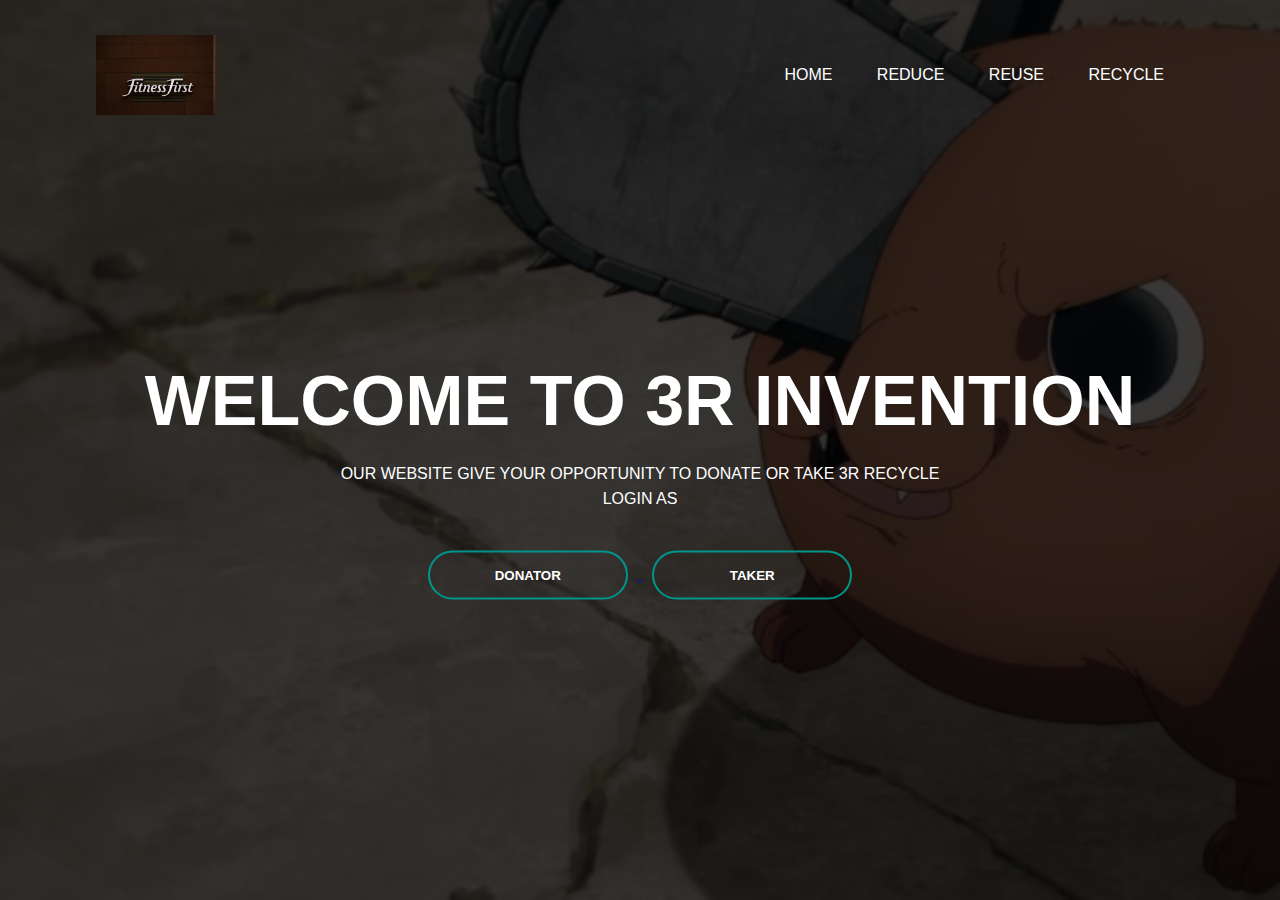
==== html/index.htm @ 9f31bded "Add files via upload" ====
<html>
<head>
    <title>HOMEPAGE</title>
    <link rel="stylesheet" href="style.css">
</head>
<body>
    
    
    
    <div class="banner">
        <div class="navbar">
            <img src="logo.jpg" class="logo">
            <ul>
                
                <li><a href="index.htm">HOME</a></li>
                <li><a href="REDUCE.html">REDUCE</a></li>
                <li><a href="REUSE.html">REUSE</a></li>
                <li><a href="RECYCLE.html">RECYCLE</a></li>
                
            
            
            
            </ul>
        
        
        </div>
        <div class="content">
            <h1>WELCOME TO 3R INVENTION</h1>
            <p>OUR WEBSITE GIVE YOUR OPPORTUNITY TO DONATE OR TAKE 3R RECYCLE <br>LOGIN AS</p>
            
            <div>
                <a href="loginD.html">
                <button type="button">DONATOR</button>
                </a>
                <a href="loginT.html">
                <button type="button">TAKER</button>
                </a>
            </div>
        
        </div>
        
    
            
    </div>
    
    
    
</body>
</html>
---- html/style.css ----
*{
    margin: 0;
    padding: 0;
    font-family: sans-serif;
}
.banner{
    width: 100%;
    height: 100vh;
    background-image: linear-gradient(rgba(0,0,0,0.75),rgba(0,0,0,0.75)),url(pochita.avif);
        background-size: cover;
        bacground-position: center;
}
.navbar{
    width: 85%;
    margin: auto;
    padding: 35px 0;
    display: flex;
    align-items: center;
    justify-content: space-between;
}
.logo{
    width: 120px;
    cursor: pointer;
}
.navbar ul li{
    list-style: none;
    display: inline-block;
    margin: 0 20px;
    position: relative;
}
.navbar ul li a{
    text-decoration: none;
    color: #fff;
    text-transform: uppercase;
}
.navbar ul li::after{
    content: '';
    height: 3px;
    width: 0;
    background: #009688;
    position: absolute;
    left: 0;
    bottom: 0;
    transition: 0.5s;
}
.navbar ul li:hover::after{
    width: 100%;
}
.content{
    width: 100%;
    position: absolute;
    top: 50%;
    transform: translateY(-50%);
    text-align: center;
    color: #fff;
}
.content h1{
    font-size: 70px;
    margin-top: 80px;
}
.content p{
    margin: 20px auto;
    font-weight: 100;
    line-height: 25px;
}
button{
    width: 200px;
    padding: 15px 0;
    text-align: center;
    margin: 20px 10px;
    border-radius: 25px;
    font-weight: bold;
    border: 2px solid #009688;
    background: transparent;
    color: #fff;
    cursor: pointer;
    position: relative;
    overflow: hidden;
    
}

span{
    background: #009688;
    height: 100%;
    width: 0;
    border-radius: 25px;
    position: absolute;
    left: 0;
    bottom: 0;
    z-index: -1;
    transition: 0.5s;
}
button:hover span{
    width: 100%;
}
button:hover{
    border: none;
}
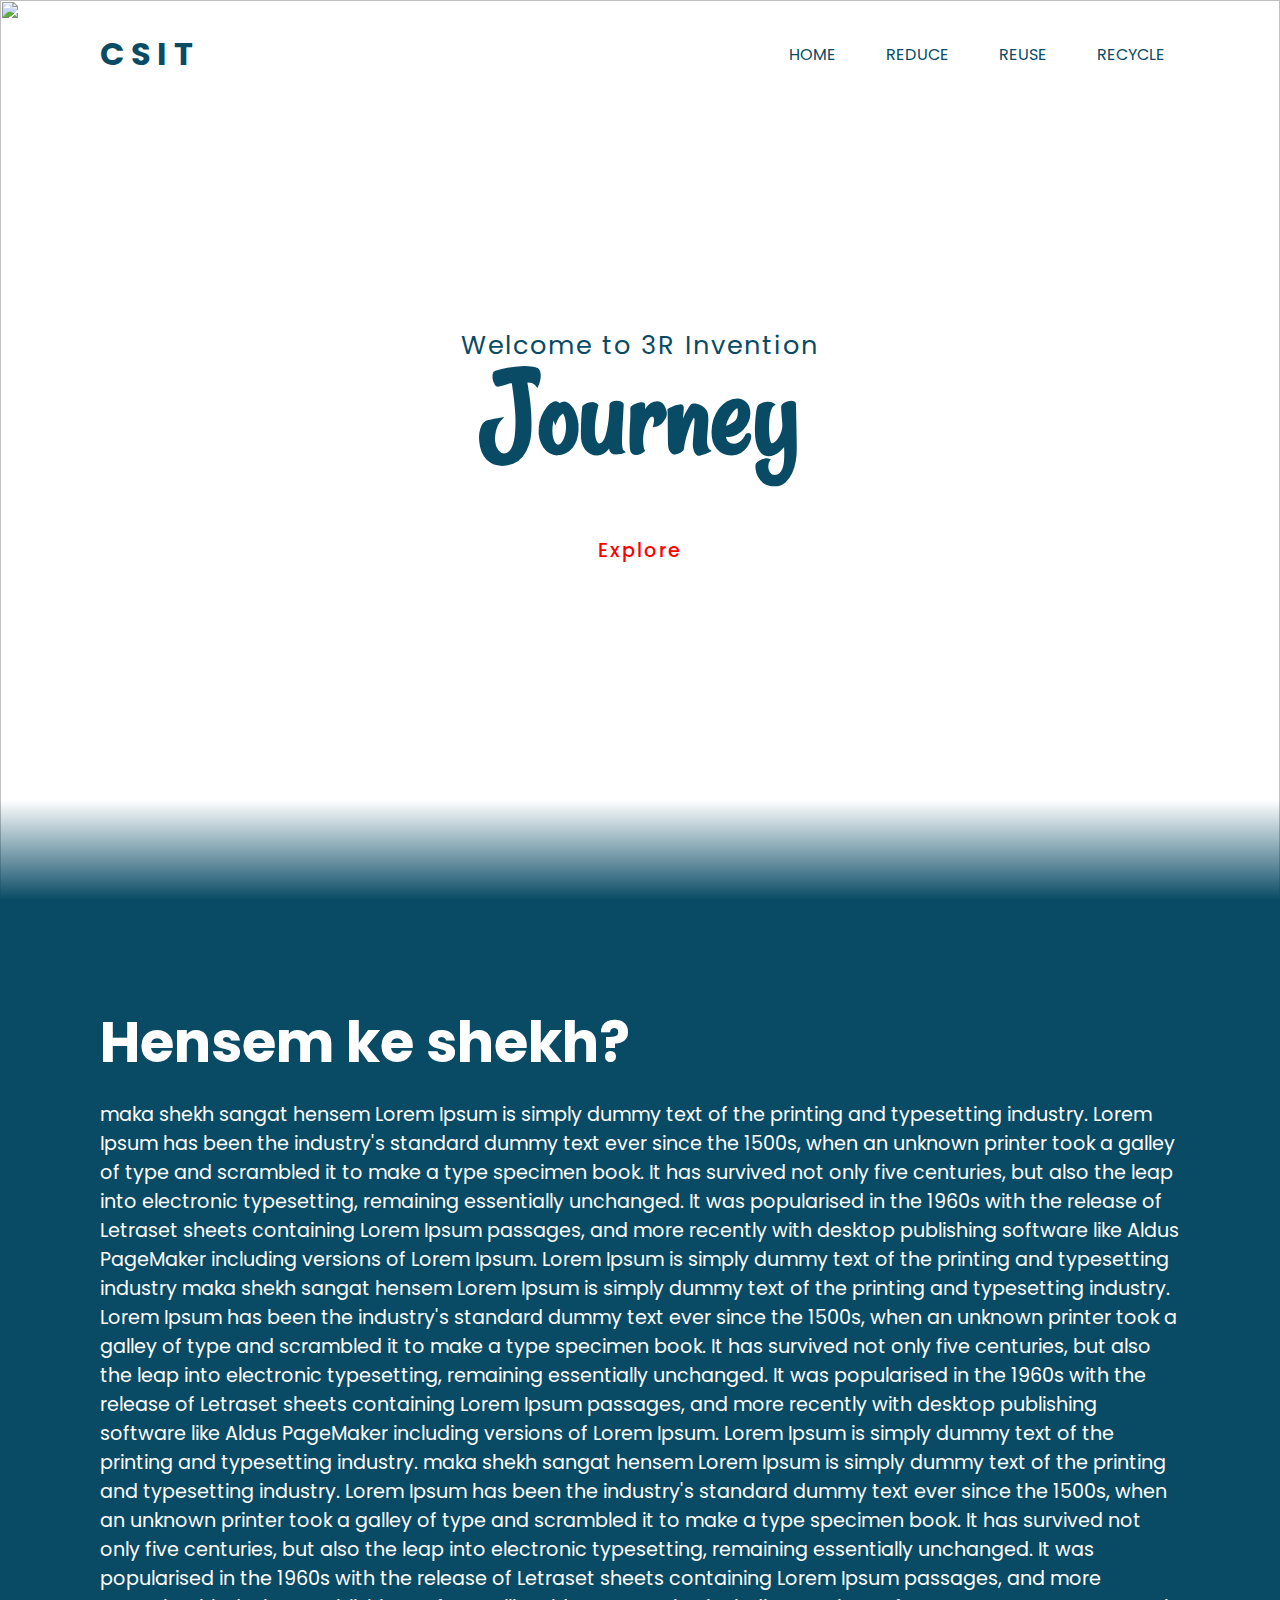
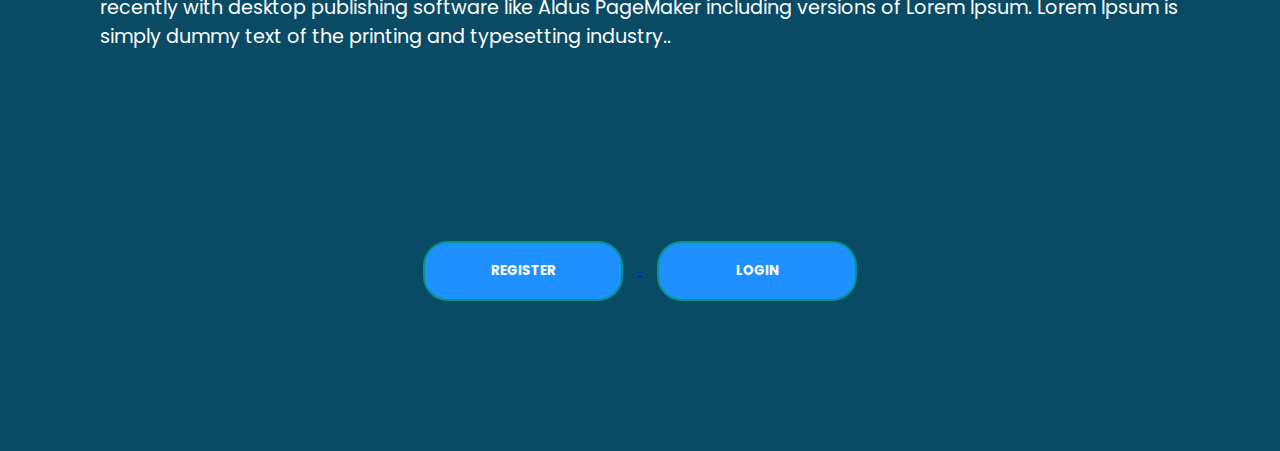
==== commit 306b834b: "Update index.htm" ====
--- a/html/index.htm
+++ b/html/index.htm
@@ -1,49 +1,81 @@
+<!doctype html>
 <html>
-<head>
-    <title>HOMEPAGE</title>
-    <link rel="stylesheet" href="style.css">
-</head>
+	<head>
+		<title>Parallex Scroll</title>
+		<link rel="stylesheet" type="text/css" href="style.css">
+	</head>
 <body>
-    
-    
-    
-    <div class="banner">
-        <div class="navbar">
-            <img src="logo.jpg" class="logo">
-            <ul>
-                
-                <li><a href="index.htm">HOME</a></li>
-                <li><a href="REDUCE.html">REDUCE</a></li>
-                <li><a href="REUSE.html">REUSE</a></li>
-                <li><a href="RECYCLE.html">RECYCLE</a></li>
-                
-            
-            
-            
-            </ul>
-        
-        
-        </div>
-        <div class="content">
-            <h1>WELCOME TO 3R INVENTION</h1>
-            <p>OUR WEBSITE GIVE YOUR OPPORTUNITY TO DONATE OR TAKE 3R RECYCLE <br>LOGIN AS</p>
-            
+	<header id="header">
+	<a href="#" class="logo">C S I T</a>
+	<ul>
+		<li><a href="index.html" class="active">HOME</a></li>
+		<li><a href="REDUCE.html">REDUCE</a></li>
+		<li><a href="REUSE.html">REUSE</a></li>
+		<li><a href="RECYCLE.html">RECYCLE</a></li>
+		
+		</ul>
+	
+	</header>
+	<section>
+		<h2 id="text"><span>Welcome to 3R Invention</span><br>Journey</h2>
+		<img src="bird1.png" id="bird1">
+		<img src="bird2.png" id="bird2">
+		<img src="forest.png" id="forest">
+		<div class="main-text">
+		<a href="#" id="btn">Explore</a>
+		</div>
+		
+		<img src="rocks.png" id="rocks">
+		<img src="water.png" id="water">
+		
+	
+	</section>
+	<div class="sec">
+		<h2>Hensem ke shekh?</h2>
+		<p>maka shekh sangat hensem Lorem Ipsum is simply dummy text of the printing and typesetting industry. Lorem Ipsum has been the industry's standard dummy text ever since the 1500s, when an unknown printer took a galley of type and scrambled it to make a type specimen book. It has survived not only five centuries, but also the leap into electronic typesetting, remaining essentially unchanged. It was popularised in the 1960s with the release of Letraset sheets containing Lorem Ipsum passages, and more recently with desktop publishing software like Aldus PageMaker including versions of Lorem Ipsum. Lorem Ipsum is simply dummy text of the printing and typesetting industry
+			maka shekh sangat hensem Lorem Ipsum is simply dummy text of the printing and typesetting industry. Lorem Ipsum has been the industry's standard dummy text ever since the 1500s, when an unknown printer took a galley of type and scrambled it to make a type specimen book. It has survived not only five centuries, but also the leap into electronic typesetting, remaining essentially unchanged. It was popularised in the 1960s with the release of Letraset sheets containing Lorem Ipsum passages, and more recently with desktop publishing software like Aldus PageMaker including versions of Lorem Ipsum. Lorem Ipsum is simply dummy text of the printing and typesetting industry.
+			maka shekh sangat hensem Lorem Ipsum is simply dummy text of the printing and typesetting industry. Lorem Ipsum has been the industry's standard dummy text ever since the 1500s, when an unknown printer took a galley of type and scrambled it to make a type specimen book. It has survived not only five centuries, but also the leap into electronic typesetting, remaining essentially unchanged. It was popularised in the 1960s with the release of Letraset sheets containing Lorem Ipsum passages, and more recently with desktop publishing software like Aldus PageMaker including versions of Lorem Ipsum. Lorem Ipsum is simply dummy text of the printing and typesetting industry..</p>
+	
+	
+	<div class="content">
+
             <div>
-                <a href="loginD.html">
-                <button type="button">DONATOR</button>
+                <a href="register.html">
+                <button type="button">REGISTER</button>
                 </a>
-                <a href="loginT.html">
-                <button type="button">TAKER</button>
+                <a href="login.php">
+                <button type="button">LOGIN</button>
                 </a>
             </div>
         
         </div>
-        
-    
-            
-    </div>
-    
-    
-    
-</body>
+	</div>
+	
+	<script>
+		let text = document.getElementById('text');
+		let bird1 = document.getElementById('bird1');
+		let bird2 = document.getElementById('bird2');
+		let btn = document.getElementById('btn');
+		let rocks = document.getElementById('rocks');
+		let forest = document.getElementById('forest');
+		let water = document.getElementById('water');
+		let header = document.getElementById('header');
+	
+		window.addEventListener('scroll', function(){
+			let value = window.scrollY;
+			
+			text.style.top = 50 + value * -0.5 + '%';
+			bird1.style.top = value * -1.5 + 'px';
+			bird1.style.left = value * 2 + 'px';
+			bird2.style.top = value * -1.5 + 'px';
+			bird2.style.left = value * -5 + 'px';
+			btn.style.marginTop = value * 1.5 + 'px';
+			rocks.style.top = value * -0.12 + 'px';
+			forest.style.top = value * 0.25 + 'px';
+			header.style.top = value * 0.5 + 'px';
+		})
+	</script>
+	
+	</body>
+
 </html>
--- a/html/style.css
+++ b/html/style.css
@@ -1,73 +1,156 @@
-*{
-    margin: 0;
-    padding: 0;
-    font-family: sans-serif;
+@import url('https://fonts.googleapis.com/css?family=Poppins:300,400,500,600,700,800,900&display=swap');
+@import url('https://fonts.googleapis.com/css2?family=Poppins:ital,wght@0,100;0,200;0,300;0,400;0,500;0,600;0,700;0,800;0,900;1,100;1,200;1,300;1,400;1,500;1,600;1,700;1,800;1,900&family=Rancho&display=swap');
+*
+{
+	margin: 0;
+	padding: 0;
+	box-sizing: border-box;
+	font-family: 'Poppins', sans-serif;
 }
-.banner{
-    width: 100%;
-    height: 100vh;
-    background-image: linear-gradient(rgba(0,0,0,0.75),rgba(0,0,0,0.75)),url(pochita.avif);
-        background-size: cover;
-        bacground-position: center;
+body
+{
+	overflow-x: hidden; 
+	background: #fff;
+	min-height: 100vh;
 }
-.navbar{
-    width: 85%;
-    margin: auto;
-    padding: 35px 0;
-    display: flex;
-    align-items: center;
-    justify-content: space-between;
+#header
+{
+	position: absolute;
+	top: 0;
+	left:0;
+	width: 100%;
+	padding: 30px 100px;
+	display: flex;
+	justify-content: space-between;
+	align-items: center; 
+	z-index: 10000;
 }
-.logo{
-    width: 120px;
-    cursor: pointer;
+#header .logo
+{
+	color: #094b65;
+	font-weight: 700;
+	font-size: 2em;
+	text-decoration: none;
 }
-.navbar ul li{
-    list-style: none;
-    display: inline-block;
-    margin: 0 20px;
-    position: relative;
+#header ul
+{
+	display: flex;
+	justify-content: center;
+	align-items: center;
 }
-.navbar ul li a{
-    text-decoration: none;
-    color: #fff;
-    text-transform: uppercase;
+#header ul li
+{
+	list-style: none;
+	margin-left: 20px;
 }
-.navbar ul li::after{
-    content: '';
-    height: 3px;
-    width: 0;
-    background: #009688;
-    position: absolute;
-    left: 0;
-    bottom: 0;
-    transition: 0.5s;
+#header ul li a{
+	text-decoration: none;
+	padding: 6px 15px;
+	color: #094b65;
+	border-radius: 20px;
 }
-.navbar ul li:hover::after{
-    width: 100%;
+#header ul li a:hover{
+	background: #094b65;
+	color: #fff;
 }
+section
+{
+	position: relative;
+	width: 100%;
+	height: 100vh;
+	display: flex;
+	justify-content: center;
+	align-items: center;
+}
+
+section::before
+{
+	content: '';
+	position: absolute;
+	bottom: 0;
+	left: 0;
+	width: 100%;
+	height: 100px;
+	background: linear-gradient(to top, #094b65,transparent);
+	z-index: 10;
+}
+section img
+{
+	position: absolute;
+	top: 0;
+	left: 0;
+	width: 100%;
+	height: 100%;
+	object-fit: cover;
+	pointer-events: none;
+}
+section #text
+{
+	position: absolute;
+	color: #094b65;
+	font-size: 10vw;
+	text-align: center;
+	line-height: 0.55em;
+	font-family: 'Rancho', cursive;
+	transform: translateY(-50%);
+}
+section #text span
+{
+	font-size: 0.20em;
+	letter-spacing: 2px;
+	font-weight: 400;
+}
+
+
+#btn
+{
+	
+	text-decoration: none;
+	display: inline-block;
+	padding: 8px 30px;
+	background: #fff;
+	color: #f00;
+	font-size: 1.2em;
+	font-weight: 500;
+	letter-spacing: 2px;
+	border-radius: 40px;
+	transform: translateY(100px);
+	
+}
+
+.sec{
+	position: relative;
+	padding: 100px;
+	background: #094b65;
+}
+.sec h2
+{
+	font-size: 3.5em;
+	color: #fff;
+	margin-bottom: 15px;
+
+}
+.sec p
+{
+	font-size: 1.2em;
+	color: #fff;
+}
+
 .content{
     width: 100%;
-    position: absolute;
-    top: 50%;
     transform: translateY(-50%);
     text-align: center;
-    color: #fff;
+    color: green;
+	margin-top: 220px;
+	background: transparent;
+
 }
-.content h1{
-    font-size: 70px;
-    margin-top: 80px;
-}
-.content p{
-    margin: 20px auto;
-    font-weight: 100;
-    line-height: 25px;
-}
+
 button{
     width: 200px;
-    padding: 15px 0;
+    padding: 18px 0;
     text-align: center;
-    margin: 20px 10px;
+    margin: 10px 15px;
     border-radius: 25px;
     font-weight: bold;
     border: 2px solid #009688;
@@ -76,24 +159,12 @@
     cursor: pointer;
     position: relative;
     overflow: hidden;
+	background-color: #1E90FF;
     
 }
 
-span{
-    background: #009688;
-    height: 100%;
-    width: 0;
-    border-radius: 25px;
-    position: absolute;
-    left: 0;
-    bottom: 0;
-    z-index: -1;
-    transition: 0.5s;
-}
-button:hover span{
-    width: 100%;
-}
 button:hover{
     border: none;
+	color: gainsboro;
+	background-color:#0066FF;
 }
-    